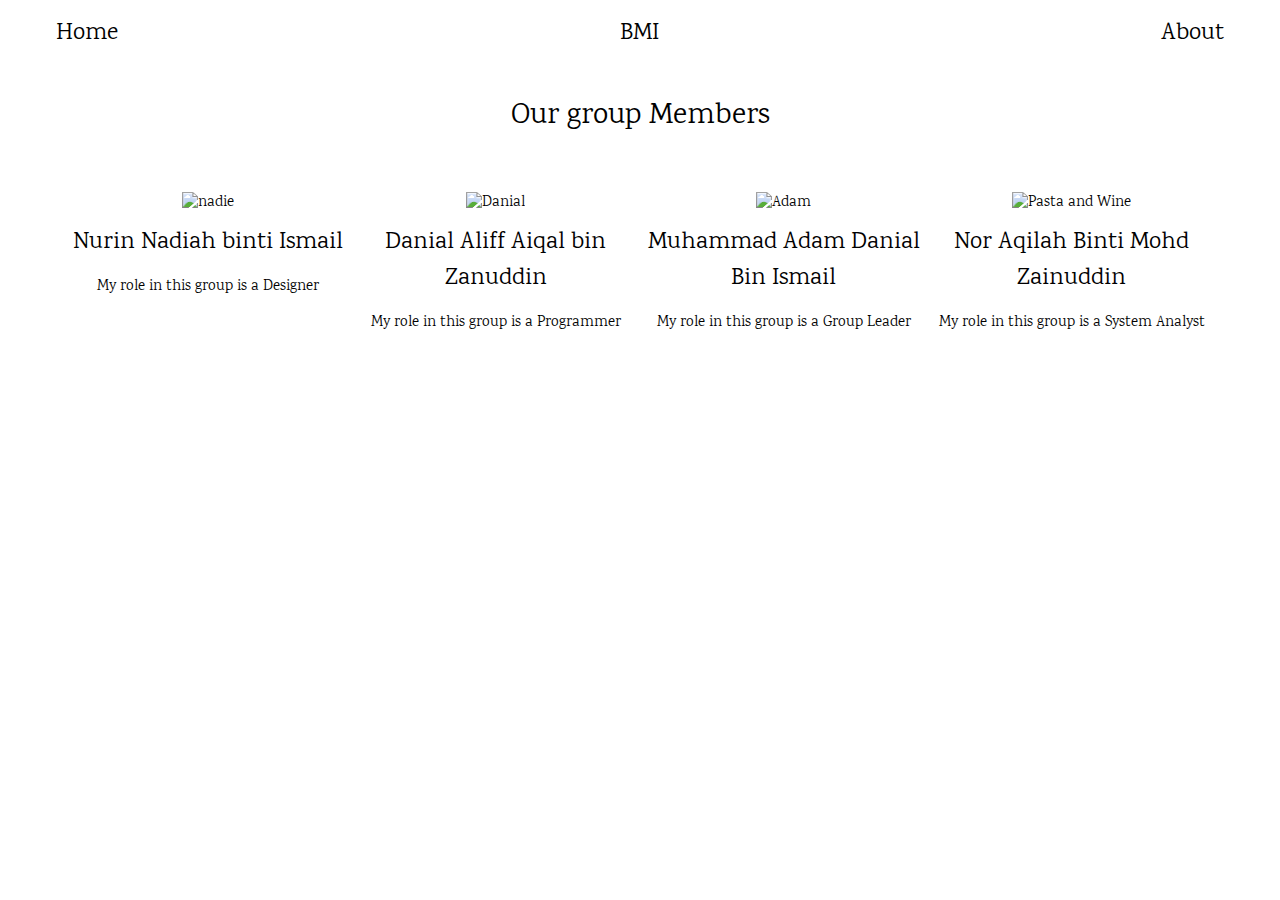
==== about.html @ 03a917d7 "about us" ====
<!DOCTYPE html>
<html>
<head>
<title>About Us</title>
<meta charset="UTF-8">
<meta name="viewport" content="width=device-width, initial-scale=1">
<link rel="stylesheet" href="https://www.w3schools.com/w3css/4/w3.css">
<link rel="stylesheet" href="https://fonts.googleapis.com/css?family=Karma">
<style>
body,h1,h2,h3,h4,h5,h6 {font-family: "Karma", sans-serif}
.w3-bar-block .w3-bar-item {padding:20px}
</style>
</head>
<body>

<!-- Top menu -->
<div class="w3-top">
  <div class="w3-white w3-xlarge" style="max-width:1200px;margin:auto">
    <div class="w3-button w3-padding-16 w3-left"><a href="index.html" style="text-decoration:none">Home</a></div>
    <div class="w3-button w3-right w3-padding-16"><a href="about.html" style="text-decoration:none">About</a></div>
    <div class="w3-center w3-padding-16"><a href="https://www.youtube.com/watch?v=dQw4w9WgXcQ" style="text-decoration:none">BMI</a></div>
  </div>
</div>

<!-- !PAGE CONTENT! -->
<div class="w3-main w3-content w3-padding" style="max-width:1200px;margin-top:60px">

  <div class="w3-row-padding w3-padding-16 w3-center" id="food">
    <h2>Our group Members</h2>
    <p>&nbsp;</p>
<div class="w3-quarter">
    <img src="nad.jpeg" alt="nadie" style="width:65%">
    <h3>Nurin Nadiah binti Ismail</h3>
      <p>My role in this group is a Designer</p>
    </div>
	    <div class="w3-quarter">
      <img src="niel.jpeg" alt="Danial" style="width:68%">
      <h3>Danial Aliff Aiqal bin Zanuddin</h3>
      <p>My role in this group is a Programmer</p>
      
    </div>
    <div class="w3-quarter">
      <img src="adam.jpeg" alt="Adam" style="width:82%">
      <h3>Muhammad Adam Danial Bin Ismail</h3>
      <p>My role in this group is a Group Leader</p>
    </div>
    
    <div class="w3-quarter">
      <img src="qila.jpeg" alt="Pasta and Wine" style="width:82%">
      <h3>Nor Aqilah  Binti Mohd Zainuddin</h3>
      <p>My role in this group is a System Analyst</p>
    </div>
  </div>  
</div>
 
</body>
</html>
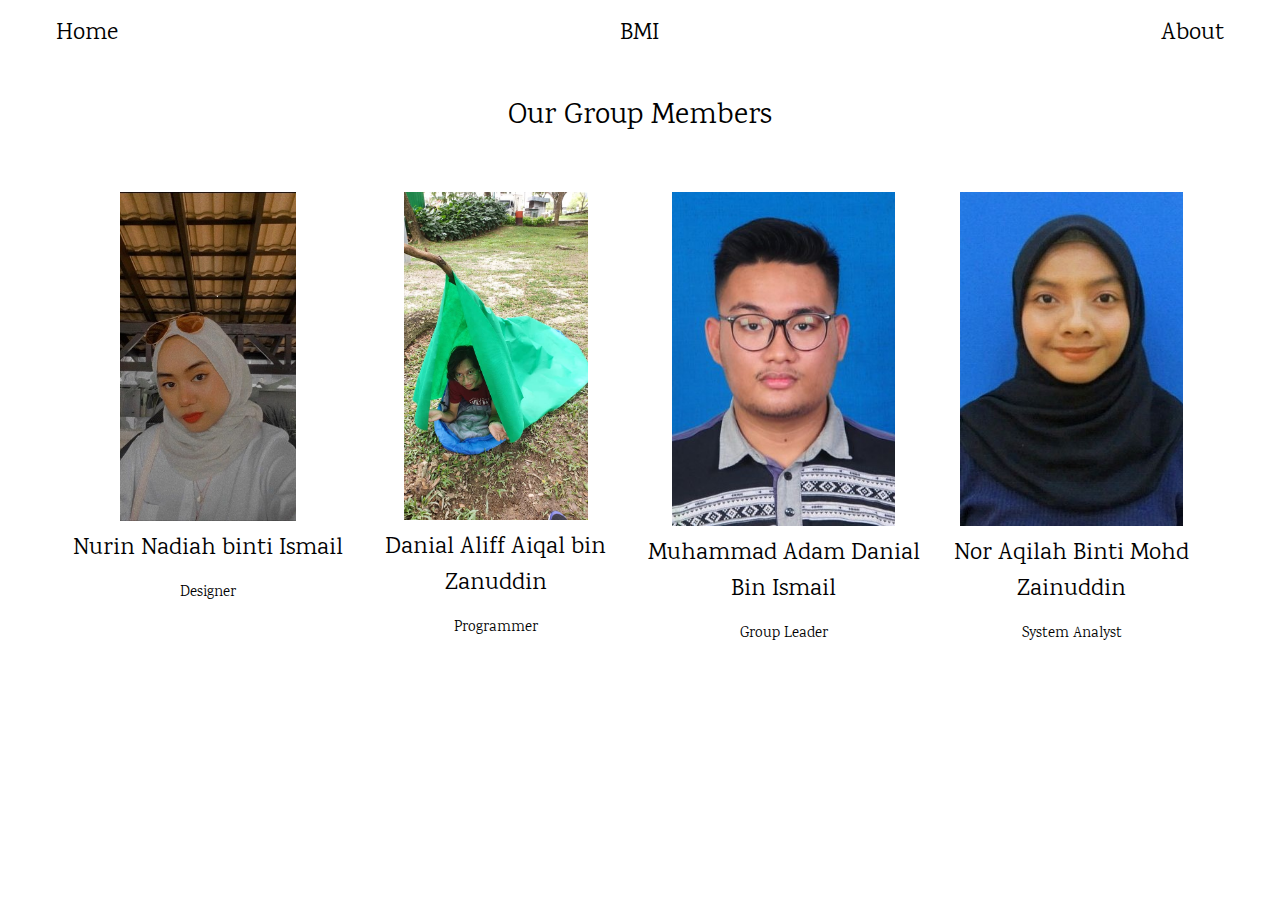
==== commit 0ace9792: "a little improvement" ====
--- a/about.html
+++ b/about.html
@@ -6,10 +6,8 @@
 <meta name="viewport" content="width=device-width, initial-scale=1">
 <link rel="stylesheet" href="https://www.w3schools.com/w3css/4/w3.css">
 <link rel="stylesheet" href="https://fonts.googleapis.com/css?family=Karma">
-<style>
-body,h1,h2,h3,h4,h5,h6 {font-family: "Karma", sans-serif}
-.w3-bar-block .w3-bar-item {padding:20px}
-</style>
+<link rel ="icon" href = "https://img.icons8.com/doodle/48/000000/hamburger.png" type = "image/x-icon">
+<link rel="stylesheet" href="style.css">
 </head>
 <body>
 
@@ -18,7 +16,7 @@
   <div class="w3-white w3-xlarge" style="max-width:1200px;margin:auto">
     <div class="w3-button w3-padding-16 w3-left"><a href="index.html" style="text-decoration:none">Home</a></div>
     <div class="w3-button w3-right w3-padding-16"><a href="about.html" style="text-decoration:none">About</a></div>
-    <div class="w3-center w3-padding-16"><a href="https://www.youtube.com/watch?v=dQw4w9WgXcQ" style="text-decoration:none">BMI</a></div>
+    <div class="w3-center w3-padding-16"><a href="https://www.news-medical.net/health/What-is-Body-Mass-Index-(BMI).aspx" style="text-decoration:none">BMI</a></div>
   </div>
 </div>
 
@@ -26,29 +24,29 @@
 <div class="w3-main w3-content w3-padding" style="max-width:1200px;margin-top:60px">
 
   <div class="w3-row-padding w3-padding-16 w3-center" id="food">
-    <h2>Our group Members</h2>
+    <h2>Our Group Members</h2>
     <p>&nbsp;</p>
 <div class="w3-quarter">
     <img src="nad.jpeg" alt="nadie" style="width:65%">
     <h3>Nurin Nadiah binti Ismail</h3>
-      <p>My role in this group is a Designer</p>
+      <p>Designer</p>
     </div>
 	    <div class="w3-quarter">
       <img src="niel.jpeg" alt="Danial" style="width:68%">
       <h3>Danial Aliff Aiqal bin Zanuddin</h3>
-      <p>My role in this group is a Programmer</p>
+      <p>Programmer</p>
       
     </div>
     <div class="w3-quarter">
       <img src="adam.jpeg" alt="Adam" style="width:82%">
       <h3>Muhammad Adam Danial Bin Ismail</h3>
-      <p>My role in this group is a Group Leader</p>
+      <p>Group Leader</p>
     </div>
     
     <div class="w3-quarter">
       <img src="qila.jpeg" alt="Pasta and Wine" style="width:82%">
       <h3>Nor Aqilah  Binti Mohd Zainuddin</h3>
-      <p>My role in this group is a System Analyst</p>
+      <p>System Analyst</p>
     </div>
   </div>  
 </div>
--- a/style.css
+++ b/style.css
@@ -0,0 +1,122 @@
+body,h1,h2,h3,h4,h5,h6 {font-family: "Karma", sans-serif}
+.w3-bar-block .w3-bar-item {padding:20px}
+	
+button {
+  font-family: 'Source Sans Pro', sans-serif;
+  font-weight: 900;
+  padding: 1.25rem 1.25rem;
+  font-size: 1rem;
+  position: relative;
+  overflow: hidden;
+  border: 0;
+  cursor: pointer;
+  text-transform: uppercase;
+  letter-spacing: 0.05em;
+  background-color :  #FFFFFF;
+   color:  #0010f5;
+  border:2px solid #0010f5;
+  transition: 0.2s ease ;
+}
+button:hover{
+  border-radius:2rem;
+}
+
+body {font-family: "Karma", sans-serif;}
+* {box-sizing: border-box;}
+
+.form-inline {  
+  display: flex;
+  flex-flow: row wrap;
+  align-items: center;
+}
+
+.form-inline label {
+  margin: 5px 10px 5px 0;
+}
+
+.form-inline input {
+  vertical-align: middle;
+  margin: 5px 10px 5px 0;
+  padding: 10px;
+  background-color: #fff;
+  border: 1px solid #ddd;
+}
+
+.form-inline button {
+  padding: 10px 20px;
+  background-color: dodgerblue;
+  border: 1px solid #ddd;
+  color: white;
+  cursor: pointer;
+}
+
+.form-inline button:hover {
+  background-color: royalblue;
+}
+
+@media (max-width: 800px) {
+  .form-inline input {
+    margin: 10px 0;
+  }
+  
+  .form-inline {
+    flex-direction: column;
+    align-items: stretch;
+  }
+}
+
+*,
+*::before,
+*::after {
+  box-sizing: border-box;
+}
+
+:root {
+  --input-border: #8b8a8b;
+  --input-focus-h: 245;
+  --input-focus-s: 100%;
+  --input-focus-l: 42%;
+}
+
+.input {
+  font-size: 16px;
+  font-size: Max(16px, 1em);
+  font-family: inherit;
+  padding: 0.25em 0.5em;
+  background-color: #fff;
+  border: 2px solid var(--input-border);
+  border-radius: 4px;
+  transition: 180ms box-shadow ease-in-out;
+}
+
+.input:focus {
+  border-color: hsl(
+    var(--input-focus-h),
+    var(--input-focus-s),
+    var(--input-focus-l)
+  );
+  box-shadow: 0 0 0 3px
+    hsla(
+      var(--input-focus-h),
+      var(--input-focus-s),
+      calc(var(--input-focus-l) + 40%),
+      0.8
+    );
+  outline: 3px solid transparent;
+}
+
+.input[readonly] {
+  border-style: dotted;
+  cursor: grabbing;
+  color: rgb(12, 12, 12);
+}
+
+label {
+  font-size: 1.125rem;
+  font-weight: 500;
+  line-height: 1;
+}
+
+.input + label {
+  margin-top: 2rem;
+}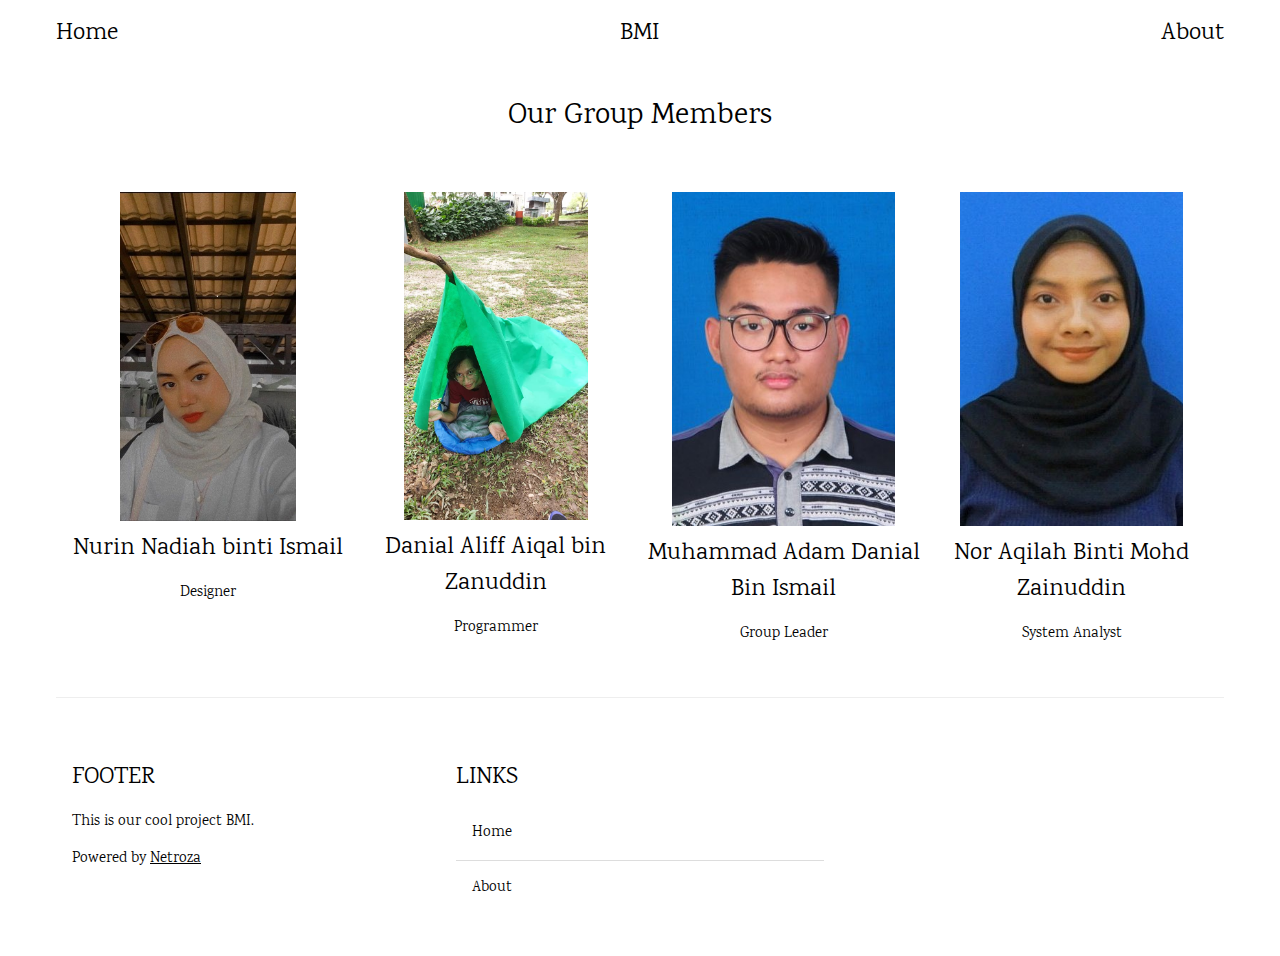
==== commit f9175420: "add footer" ====
--- a/about.html
+++ b/about.html
@@ -44,12 +44,31 @@
     </div>
     
     <div class="w3-quarter">
-      <img src="qila.jpeg" alt="Pasta and Wine" style="width:82%">
+      <img src="qila.jpeg" alt="Aqilah" style="width:82%">
       <h3>Nor Aqilah  Binti Mohd Zainuddin</h3>
       <p>System Analyst</p>
     </div>
   </div>  
-</div>
- 
+<hr>
+  <!-- Footer -->
+  <footer class="w3-row-padding w3-padding-32">
+    <div class="w3-third">
+      <h3>FOOTER</h3>
+      <p>This is our cool project BMI.</p>
+      <p>Powered by <a href="https://www.youtube.com/watch?v=z_3S2_41_FE" target="_blank">Netroza</a></p>
+    </div>
+
+    <div class="w3-third">
+      <h3>LINKS</h3>
+      <ul class="w3-ul">
+        <li class="w3-padding-16">
+          <span><a href="index.html" style="text-decoration: none">Home</a></span>
+        </li>
+        <li class="w3-padding-16">
+          <span><a href="about.html" style="text-decoration: none">About</a></span>
+        </li> 
+      </ul>
+    </div>
+  </footer>
 </body>
 </html>
